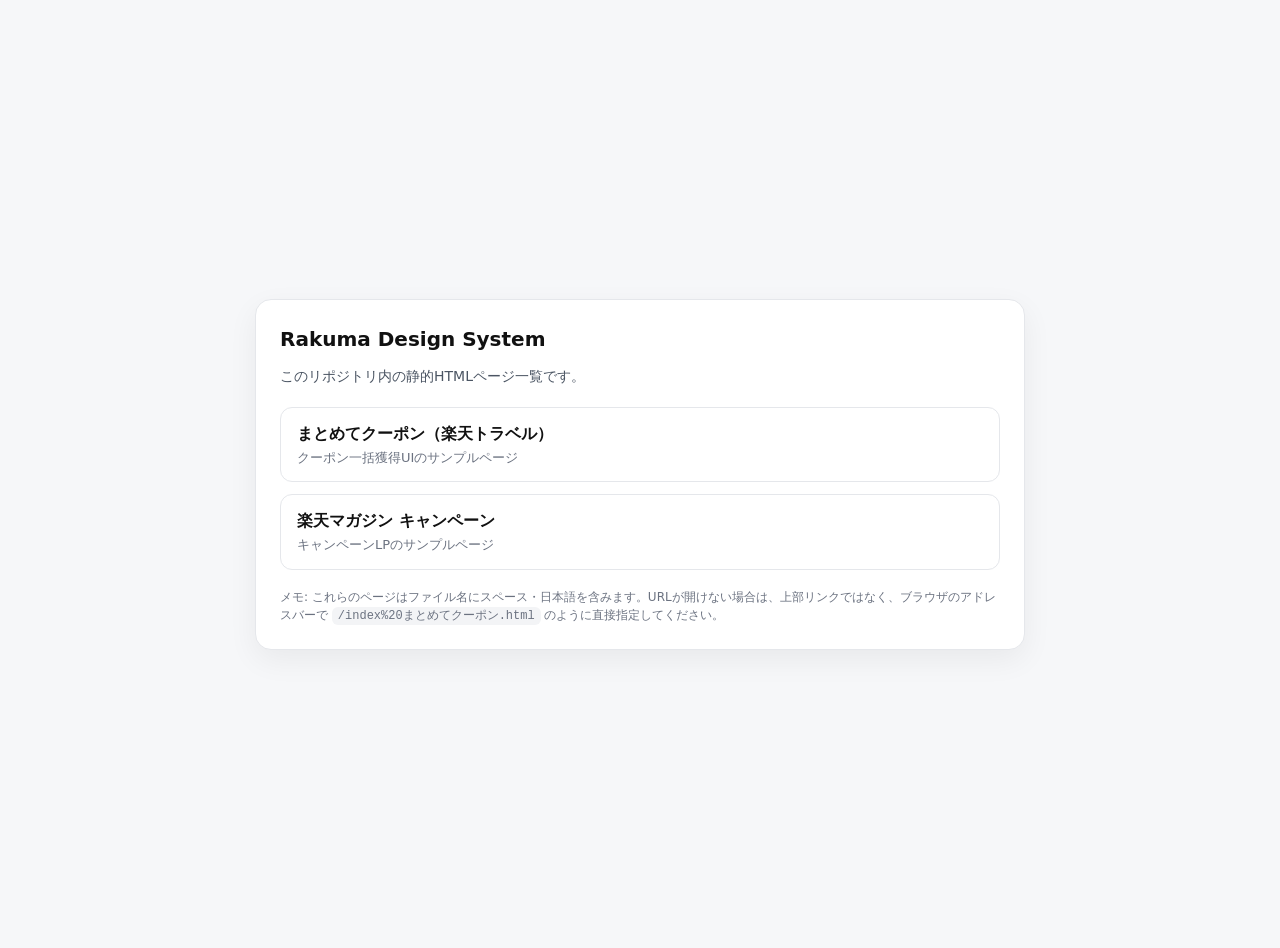
==== index.html @ 233f5424 "Add root index.html so the static site has a default entry page and users can navigate to the existi" ====
<!DOCTYPE html>
<html lang="ja">
  <head>
    <meta charset="UTF-8" />
    <meta name="viewport" content="width=device-width, initial-scale=1" />
    <title>Rakuma Design System</title>
    <meta name="description" content="Static HTML pages" />
    <style>
      :root {
        color-scheme: light;
      }

      body {
        margin: 0;
        font-family: system-ui, -apple-system, Segoe UI, Roboto, Helvetica, Arial, "Apple Color Emoji",
          "Segoe UI Emoji";
        line-height: 1.5;
        color: #111;
        background: #f6f7f9;
      }

      .page {
        min-height: 100vh;
        display: flex;
        align-items: center;
        justify-content: center;
        padding: 24px;
      }

      .card {
        width: 100%;
        max-width: 720px;
        background: #fff;
        border: 1px solid #e5e7eb;
        border-radius: 16px;
        padding: 24px;
        box-shadow: 0 10px 30px rgba(0, 0, 0, 0.06);
      }

      .title {
        margin: 0 0 12px;
        font-size: 20px;
        font-weight: 700;
      }

      .subtitle {
        margin: 0 0 20px;
        font-size: 14px;
        color: #4b5563;
      }

      .link-list {
        display: grid;
        gap: 12px;
        margin: 0;
        padding: 0;
        list-style: none;
      }

      .link-item {
        border: 1px solid #e5e7eb;
        border-radius: 12px;
        overflow: hidden;
      }

      .link {
        display: block;
        padding: 14px 16px;
        text-decoration: none;
        color: inherit;
      }

      .link:hover {
        background: #f9fafb;
      }

      .link-title {
        display: block;
        font-weight: 700;
        margin: 0 0 2px;
      }

      .link-desc {
        display: block;
        font-size: 13px;
        color: #6b7280;
      }

      .note {
        margin: 18px 0 0;
        font-size: 12px;
        color: #6b7280;
      }

      code {
        padding: 2px 6px;
        border-radius: 6px;
        background: #f3f4f6;
      }
    </style>
  </head>
  <body>
    <main class="page">
      <section class="card" aria-label="Pages">
        <h1 class="title">Rakuma Design System</h1>
        <p class="subtitle">このリポジトリ内の静的HTMLページ一覧です。</p>

        <ul class="link-list">
          <li class="link-item">
            <a class="link" href="index%20まとめてクーポン.html">
              <span class="link-title">まとめてクーポン（楽天トラベル）</span>
              <span class="link-desc">クーポン一括獲得UIのサンプルページ</span>
            </a>
          </li>
          <li class="link-item">
            <a class="link" href="index%20楽天マガジン.html">
              <span class="link-title">楽天マガジン キャンペーン</span>
              <span class="link-desc">キャンペーンLPのサンプルページ</span>
            </a>
          </li>
        </ul>

        <p class="note">メモ: これらのページはファイル名にスペース・日本語を含みます。URLが開けない場合は、上部リンクではなく、ブラウザのアドレスバーで <code>/index%20まとめてクーポン.html</code> のように直接指定してください。</p>
      </section>
    </main>
  </body>
</html>
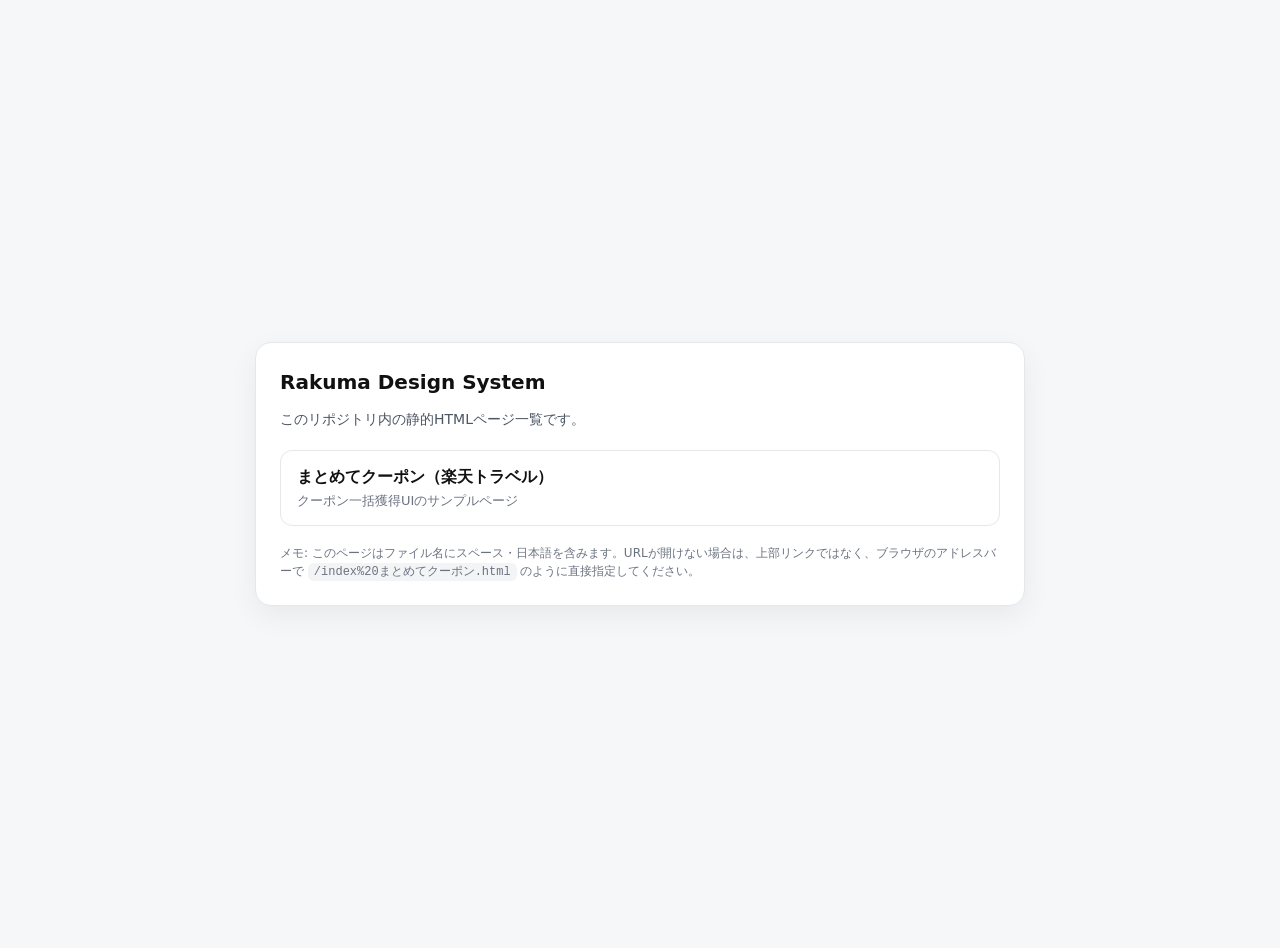
==== commit 6a818107: "Update index.html - remove 楽天マガジン link and update note text cgen-37f9101068fd40c3bfcc939a8653d1aa" ====
--- a/index.html
+++ b/index.html
@@ -107,20 +107,14 @@
 
         <ul class="link-list">
           <li class="link-item">
-            <a class="link" href="index%20まとめてクーポン.html">
+            <a class="link" href="index%20まとめてクーポン.html">
               <span class="link-title">まとめてクーポン（楽天トラベル）</span>
               <span class="link-desc">クーポン一括獲得UIのサンプルページ</span>
             </a>
           </li>
-          <li class="link-item">
-            <a class="link" href="index%20楽天マガジン.html">
-              <span class="link-title">楽天マガジン キャンペーン</span>
-              <span class="link-desc">キャンペーンLPのサンプルページ</span>
-            </a>
-          </li>
         </ul>
 
-        <p class="note">メモ: これらのページはファイル名にスペース・日本語を含みます。URLが開けない場合は、上部リンクではなく、ブラウザのアドレスバーで <code>/index%20まとめてクーポン.html</code> のように直接指定してください。</p>
+        <p class="note">メモ: このページはファイル名にスペース・日本語を含みます。URLが開けない場合は、上部リンクではなく、ブラウザのアドレスバーで <code>/index%20まとめてクーポン.html</code> のように直接指定してください。</p>
       </section>
     </main>
   </body>
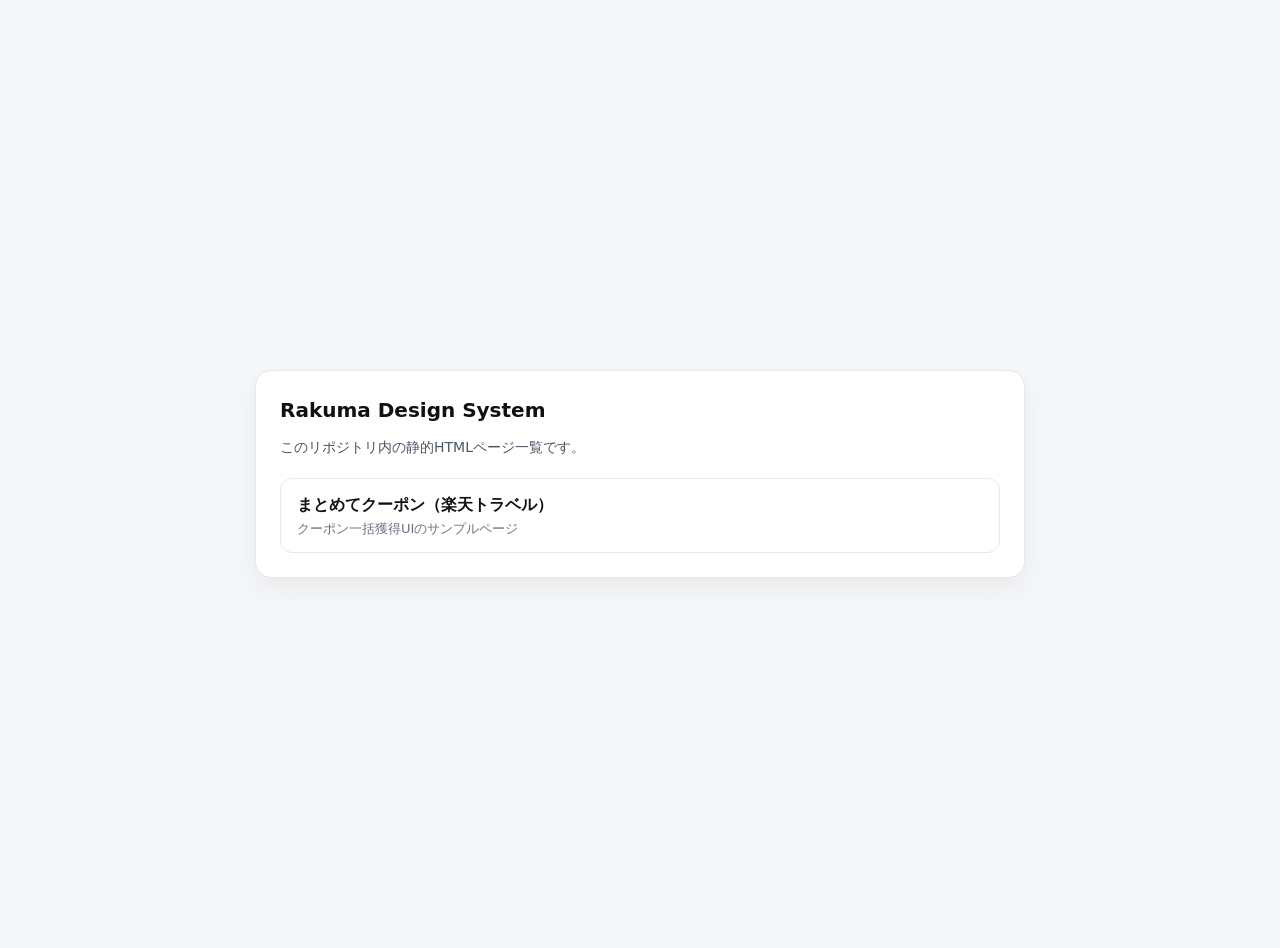
==== commit 5969aba8: "Update link to point to renamed matome-coupon.html file cgen-ce2f60e5aaeb4092b21ec3c35c7a44d9" ====
--- a/index.html
+++ b/index.html
@@ -107,14 +107,12 @@
 
         <ul class="link-list">
           <li class="link-item">
-            <a class="link" href="index%20まとめてクーポン.html">
+            <a class="link" href="matome-coupon.html">
               <span class="link-title">まとめてクーポン（楽天トラベル）</span>
               <span class="link-desc">クーポン一括獲得UIのサンプルページ</span>
             </a>
           </li>
         </ul>
-
-        <p class="note">メモ: このページはファイル名にスペース・日本語を含みます。URLが開けない場合は、上部リンクではなく、ブラウザのアドレスバーで <code>/index%20まとめてクーポン.html</code> のように直接指定してください。</p>
       </section>
     </main>
   </body>
